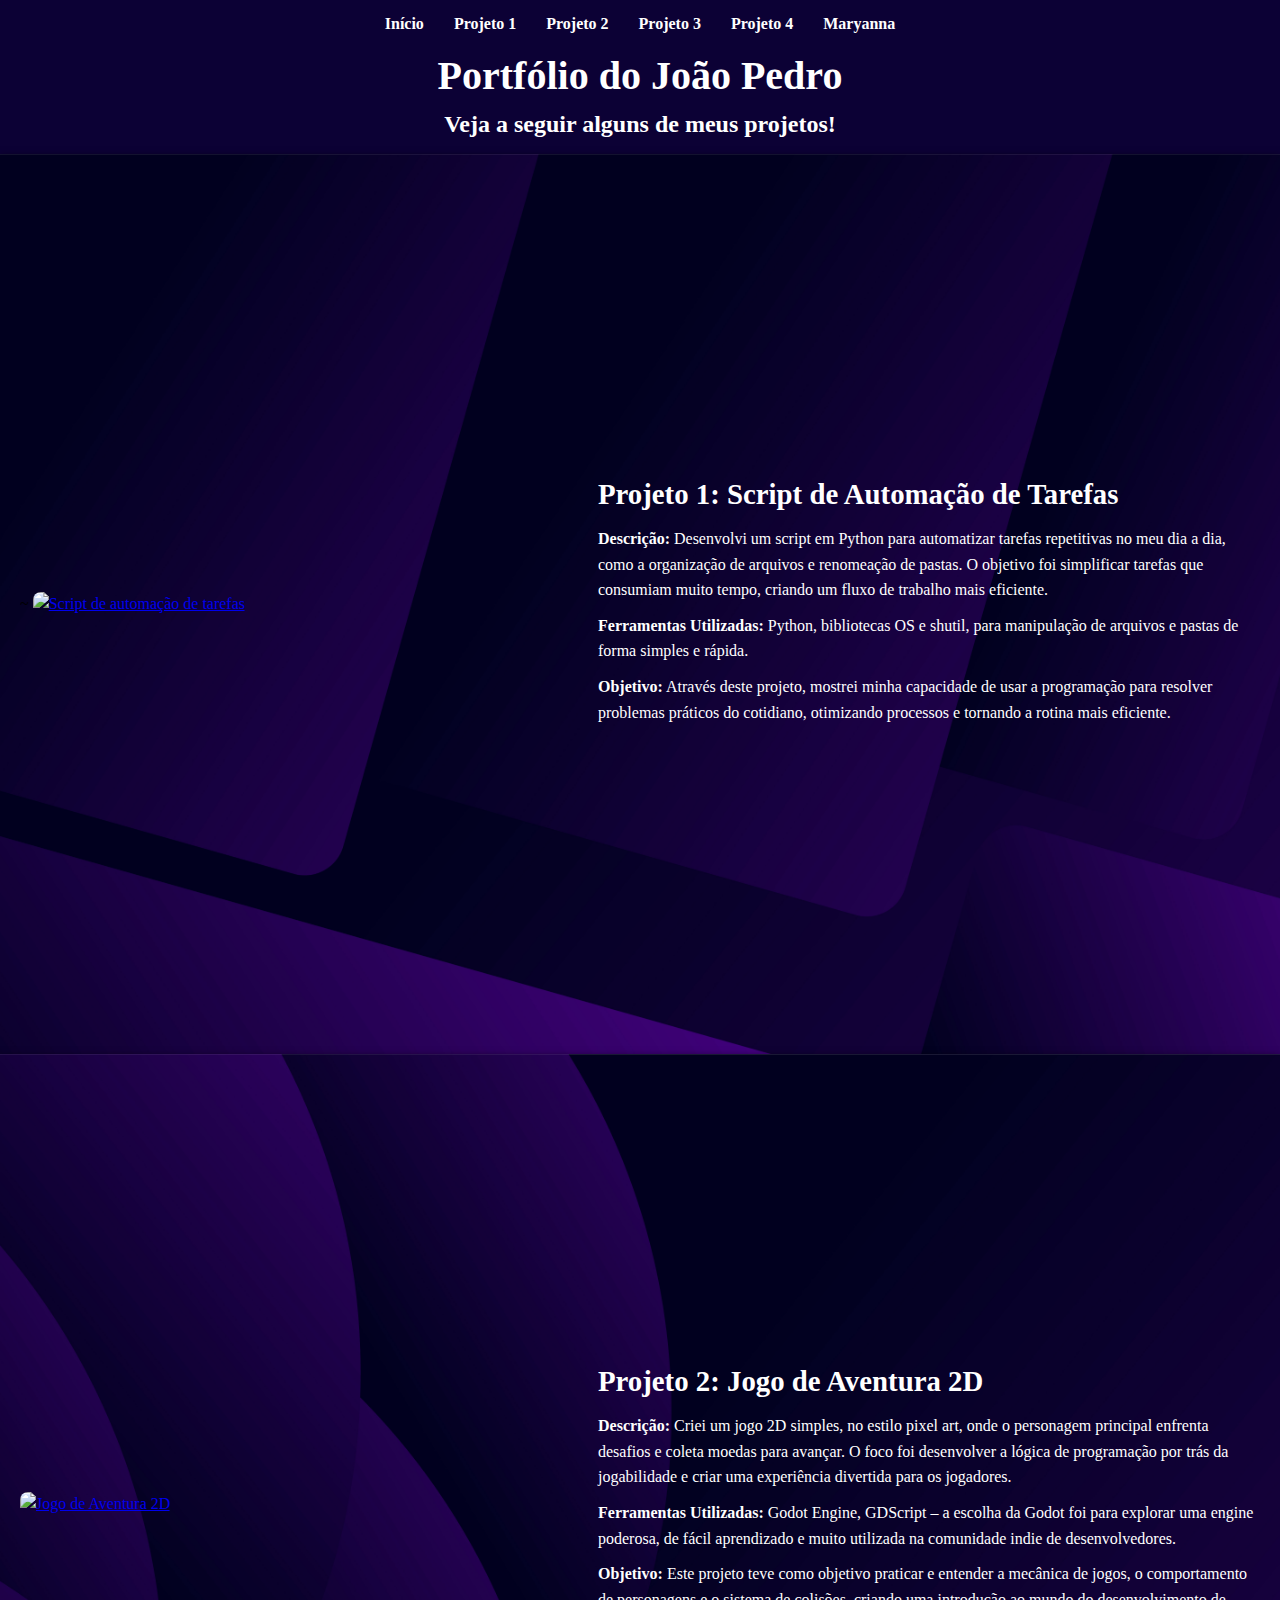
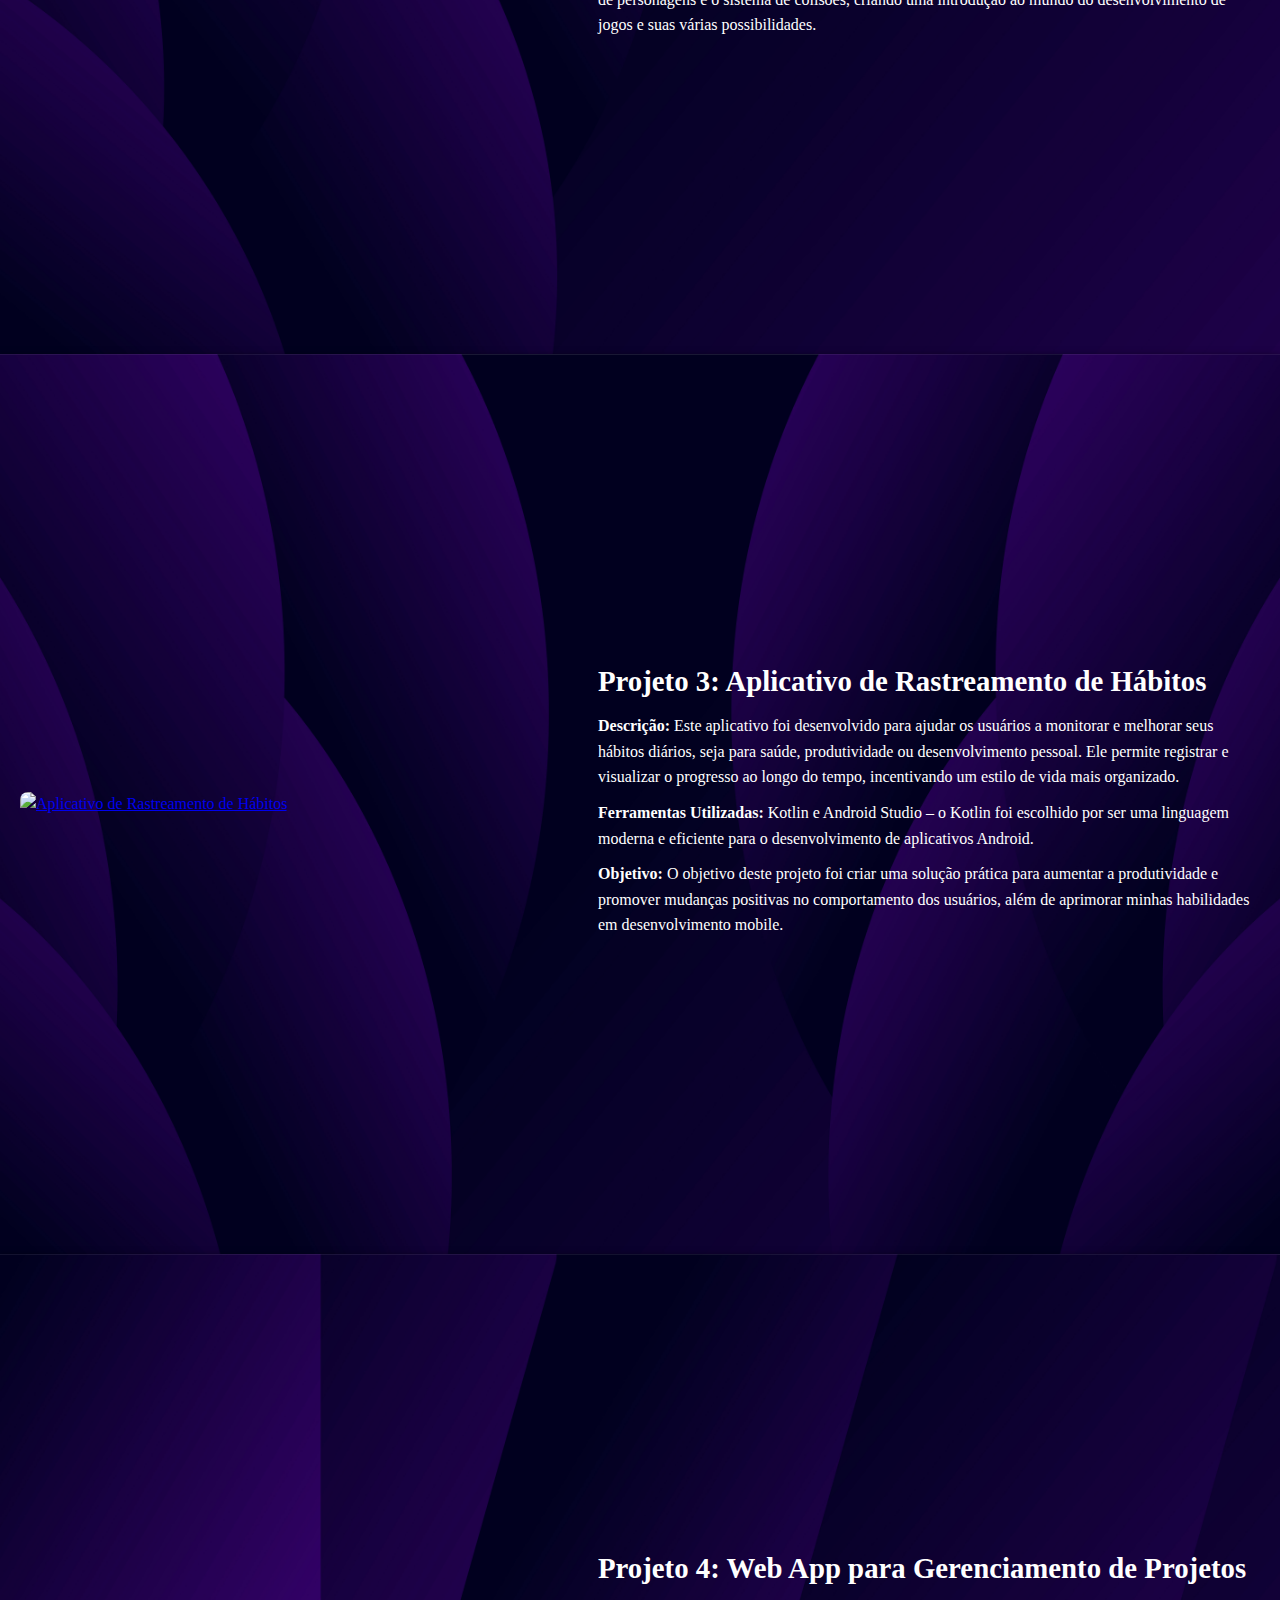
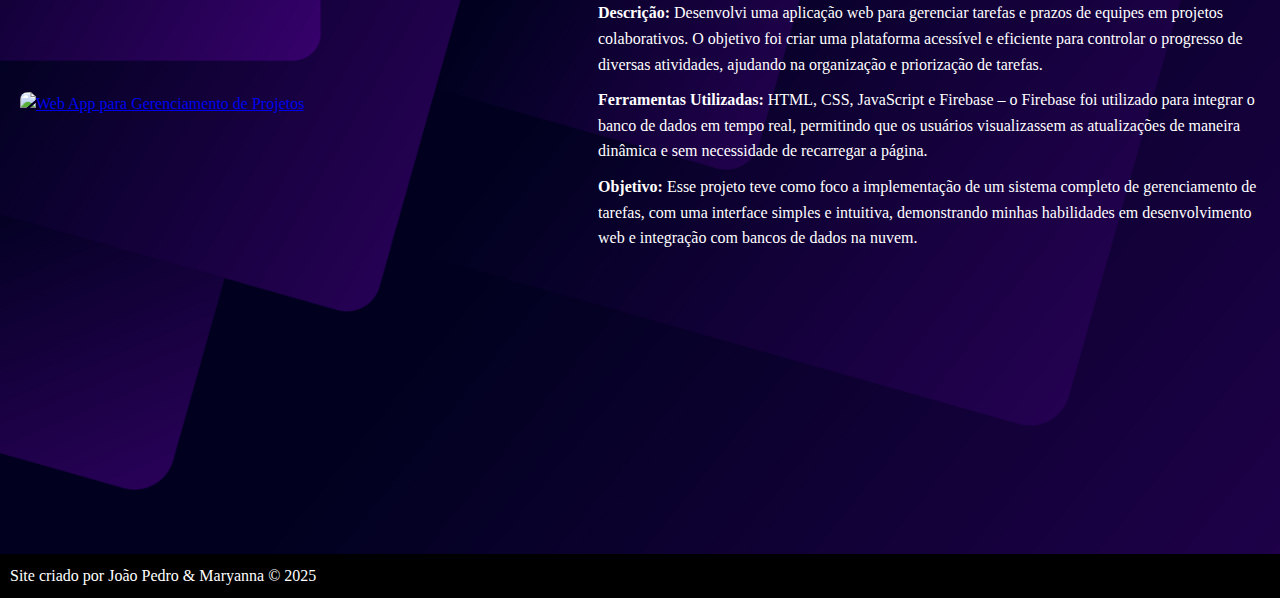
==== joao-pedro-portfolio.html @ d6f364d7 "Add files via upload" ====
<!DOCTYPE html>
<html lang="pt-BR">
<head>
    <meta charset="UTF-8">
    <meta name="viewport" content="width=device-width, initial-scale=1.0">
    <meta name="description" content="Portfólio do João Pedro.">
    <title>João Pedro - Portfólio</title>
    <link rel="stylesheet" href="styles.css">
    <link rel="stylesheet" href="imagens/">
</head>
<body class="jp">
    <header>
        <nav>
            <ul>
                <li><a href="index.html">Início</a></li> 
                <li><a href="#section1">Projeto 1</a></li>
                <li><a href="#section2">Projeto 2</a></li>
                <li><a href="#section3">Projeto 3</a></li>
                <li><a href="#section4">Projeto 4</a></li>
                <li><a href="maryanna-portfolio.html">Maryanna</a></li>
            </ul>
        </nav>
        <h1>Portfólio do João Pedro</h1>
        <h2>Veja a seguir alguns de meus projetos!</h2>
    </header>

    <main> 
        <section id="section1" class="section section1">
            <div class="image-container">~
                <a href="script.png" target="_blank">
                <img src="script.png" alt="Script de automação de tarefas">
            </a>
            </div>
            <div class="portfolio-info">
                <h3>Projeto 1: Script de Automação de Tarefas</h3>
                <p><strong>Descrição:</strong> Desenvolvi um script em Python para automatizar tarefas repetitivas no meu dia a dia, como a organização de arquivos e renomeação de pastas. O objetivo foi simplificar tarefas que consumiam muito tempo, criando um fluxo de trabalho mais eficiente.</p>
                <p><strong>Ferramentas Utilizadas:</strong> Python, bibliotecas OS e shutil, para manipulação de arquivos e pastas de forma simples e rápida.</p>
                <p><strong>Objetivo:</strong> Através deste projeto, mostrei minha capacidade de usar a programação para resolver problemas práticos do cotidiano, otimizando processos e tornando a rotina mais eficiente.</p>
            </div>
        </section>
    
        <section id="section2" class="section section2">
            <div class="image-container">
                <a href="jogos.jpg" target="_blank">
                <img src="jogos.jpg" alt="Jogo de Aventura 2D">
            </a>
            </div>
            <div class="portfolio-info">
                <h3>Projeto 2: Jogo de Aventura 2D</h3>
                <p><strong>Descrição:</strong> Criei um jogo 2D simples, no estilo pixel art, onde o personagem principal enfrenta desafios e coleta moedas para avançar. O foco foi desenvolver a lógica de programação por trás da jogabilidade e criar uma experiência divertida para os jogadores.</p>
                <p><strong>Ferramentas Utilizadas:</strong> Godot Engine, GDScript – a escolha da Godot foi para explorar uma engine poderosa, de fácil aprendizado e muito utilizada na comunidade indie de desenvolvedores.</p>
                <p><strong>Objetivo:</strong> Este projeto teve como objetivo praticar e entender a mecânica de jogos, o comportamento de personagens e o sistema de colisões, criando uma introdução ao mundo do desenvolvimento de jogos e suas várias possibilidades.</p>
            </div>
        </section>
    
        <section id="section3" class="section section3">
            <div class="image-container">
                <a href="app.png" target="_blank">
                <img src="app.png" alt="Aplicativo de Rastreamento de Hábitos">
            </a>
            </div>
            <div class="portfolio-info">
                <h3>Projeto 3: Aplicativo de Rastreamento de Hábitos</h3>
                <p><strong>Descrição:</strong> Este aplicativo foi desenvolvido para ajudar os usuários a monitorar e melhorar seus hábitos diários, seja para saúde, produtividade ou desenvolvimento pessoal. Ele permite registrar e visualizar o progresso ao longo do tempo, incentivando um estilo de vida mais organizado.</p>
                <p><strong>Ferramentas Utilizadas:</strong> Kotlin e Android Studio – o Kotlin foi escolhido por ser uma linguagem moderna e eficiente para o desenvolvimento de aplicativos Android.</p>
                <p><strong>Objetivo:</strong> O objetivo deste projeto foi criar uma solução prática para aumentar a produtividade e promover mudanças positivas no comportamento dos usuários, além de aprimorar minhas habilidades em desenvolvimento mobile.</p>
            </div>
        </section>
    
        <section id="section4" class="section section4">
            <div class="image-container">
                <a href="webapp.png" target="_blank">
                <img src="webapp.png" alt="Web App para Gerenciamento de Projetos">
            </a>
            </div>
            <div class="portfolio-info">
                <h3>Projeto 4: Web App para Gerenciamento de Projetos</h3>
                <p><strong>Descrição:</strong> Desenvolvi uma aplicação web para gerenciar tarefas e prazos de equipes em projetos colaborativos. O objetivo foi criar uma plataforma acessível e eficiente para controlar o progresso de diversas atividades, ajudando na organização e priorização de tarefas.</p>
                <p><strong>Ferramentas Utilizadas:</strong> HTML, CSS, JavaScript e Firebase – o Firebase foi utilizado para integrar o banco de dados em tempo real, permitindo que os usuários visualizassem as atualizações de maneira dinâmica e sem necessidade de recarregar a página.</p>
                <p><strong>Objetivo:</strong> Esse projeto teve como foco a implementação de um sistema completo de gerenciamento de tarefas, com uma interface simples e intuitiva, demonstrando minhas habilidades em desenvolvimento web e integração com bancos de dados na nuvem.</p>
            </div>
        </section>
    </main>
    

    <footer>
        <p>Site criado por João Pedro & Maryanna © 2025</p>
    </footer>
</body>
</html>
---- styles.css ----
* {
    margin: 0;
    padding: 0;
    box-sizing: border-box;
}

body {
    font-family: 'Times New Roman', Times, serif;
    background-image: url(port.jpg);
    background-size: cover;
    background-position: center;
    color: #000000;
    line-height: 1.5;
    min-height: 100vh;
    scroll-behavior: smooth;
}

header {
    color: rgb(255, 255, 255);
    width: 100%;
    padding: 2px 4%;
    text-align: center;
    top: 0;
    Left: 0;
}

nav ul {
    list-style-type: none;
    display: flex;
    justify-content: center;
    padding: 10px;
}

nav ul li {
    margin: 0 15px;
}

nav ul li a {
    color: white;
    text-decoration: none;
    font-weight: bold;
}

h1, h2, h3 {
    color: white;
}

h1 {
    font-size: 2.5rem;
}

h2 {
    text-align: center;
    margin-bottom: 10px;
}

h3 {
    margin-bottom: 5px;
}

.section {
    display: flex;
    justify-content: space-between;
    align-items: center;
    flex-wrap: wrap;
    height: 100vh; 
    padding: 20px;
    background-size: cover;
    background-position: center;
}

.section1 {
    background-image: url(p6.jpg);
    box-shadow: 0 4px 8px rgb(0, 0, 0);
}

.section2 {
    background-image: url(p7.jpg);
    box-shadow: 0 4px 8px rgb(0, 0, 0);
}

.section3 {
    background-image: url(p8.jpg);
    box-shadow: 0 4px 8px rgb(0, 0, 0);
}

.section4 {
    background-image: url(p5.jpg);
    box-shadow: 0 4px 8px rgb(0, 0, 0);
}

.section8 {
    background-image: url(p2.jpg);
    box-shadow: 0 4px 8px rgb(0, 0, 0);
}

.section7 {
    background-image: url(p3.jpg);
    box-shadow: 0 4px 8px rgb(0, 0, 0);
}

.section6 {
    background-image:url(p4.jpg);
    box-shadow: 0 4px 8px rgb(0, 0, 0);
}

.section5 {
    background-image:url(p1.jpg);
    box-shadow: 0 4px 8px rgb(0, 0, 0);
}

.section9 {
    background-image: url(p1.jpg);
    box-shadow: 0 4px 8px rgb(0, 0, 0);
}

.image-container {
    width: 40%;
    height: auto;
}

.image-container img {
    width: 100%;
    height: auto;
    border-radius: 8px;
}

.portfolio-info {
    width: 55%;
    color: rgb(255, 255, 255);
    text-align: left;
    padding-left: 20px;
}

.portfolio-info h3 {
    font-size: 1.8rem;
    margin-bottom: 10px;
}

.portfolio-info p {
    font-size: 1rem;
    margin-bottom: 10px;
    line-height: 1.6;
}

footer {
    background: rgb(0, 0, 0);
    color: rgb(255, 255, 255);
    text-align: left;
    padding: 10px;
    width: 100%;
}
.port header {
    color: rgb(255, 255, 255);
    width: 100%;
    padding: 2px 4%;
    text-align: center;
    top: 0;
    Left: 0;
}
.jp header {
    background: #0c0135;
    color: rgb(255, 255, 255);
    width: 100%;
    padding: 2px 4%;
    text-align: center;
    top: 0;
    Left: 0;
}
.mr header {
    background: #25010aef;
    color: rgb(255, 255, 255);
    width: 100%;
    padding: 2px 4%;
    text-align: center;
    top: 0;
    Left: 0;
}

#escolha-portfolio {
    display: flex;
    flex-direction: column;
    justify-content: space-between; 
    align-items: center; 
    padding: 20px;
}

.opcao {
    text-align: center;
    width: 25%; 
    margin-bottom: 20px;
    margin-left: auto; 
    margin-right: 140px; 
}

.botao-imagem {
    display: block;
    width: 100%;
    height: auto;
    border-radius: 15px;
    overflow: hidden;
    box-shadow: 0 4px 8px rgb(0, 0, 0);
}

.botao-imagem img {
    width: 100%;
    height: auto;
    border-radius: 15px;
    object-fit: cover;
}

.perfil-container {
    display: flex;
    justify-content: space-around;
    align-items: center;
    flex-wrap: wrap;
    padding: 20px;
}

.perfil {
    color: antiquewhite;
    text-align: center;
    width: 40%;
    min-height: 600px;
    background-image: url(perfil.jfif);
    padding: 20px;
    border-radius: 10px;
    box-shadow: 0 4px 8px rgb(0, 0, 0);
}

.perfil img {
    width: 320px;
    height: 214px;
    margin-bottom: 10px;
}

.perfil p {
    text-align: justify;
    width: 90%;
    padding-left: 60px;
}

.habilidades {
    display: flex;
    justify-content: center;
    gap: 100px;
    margin-top: 10px;
}

.habilidade {
    background: aliceblue;
    padding: 5px 10px;
    border-radius: 5px;
    color: rgb(131, 21, 21);
    font-weight: bold;
}
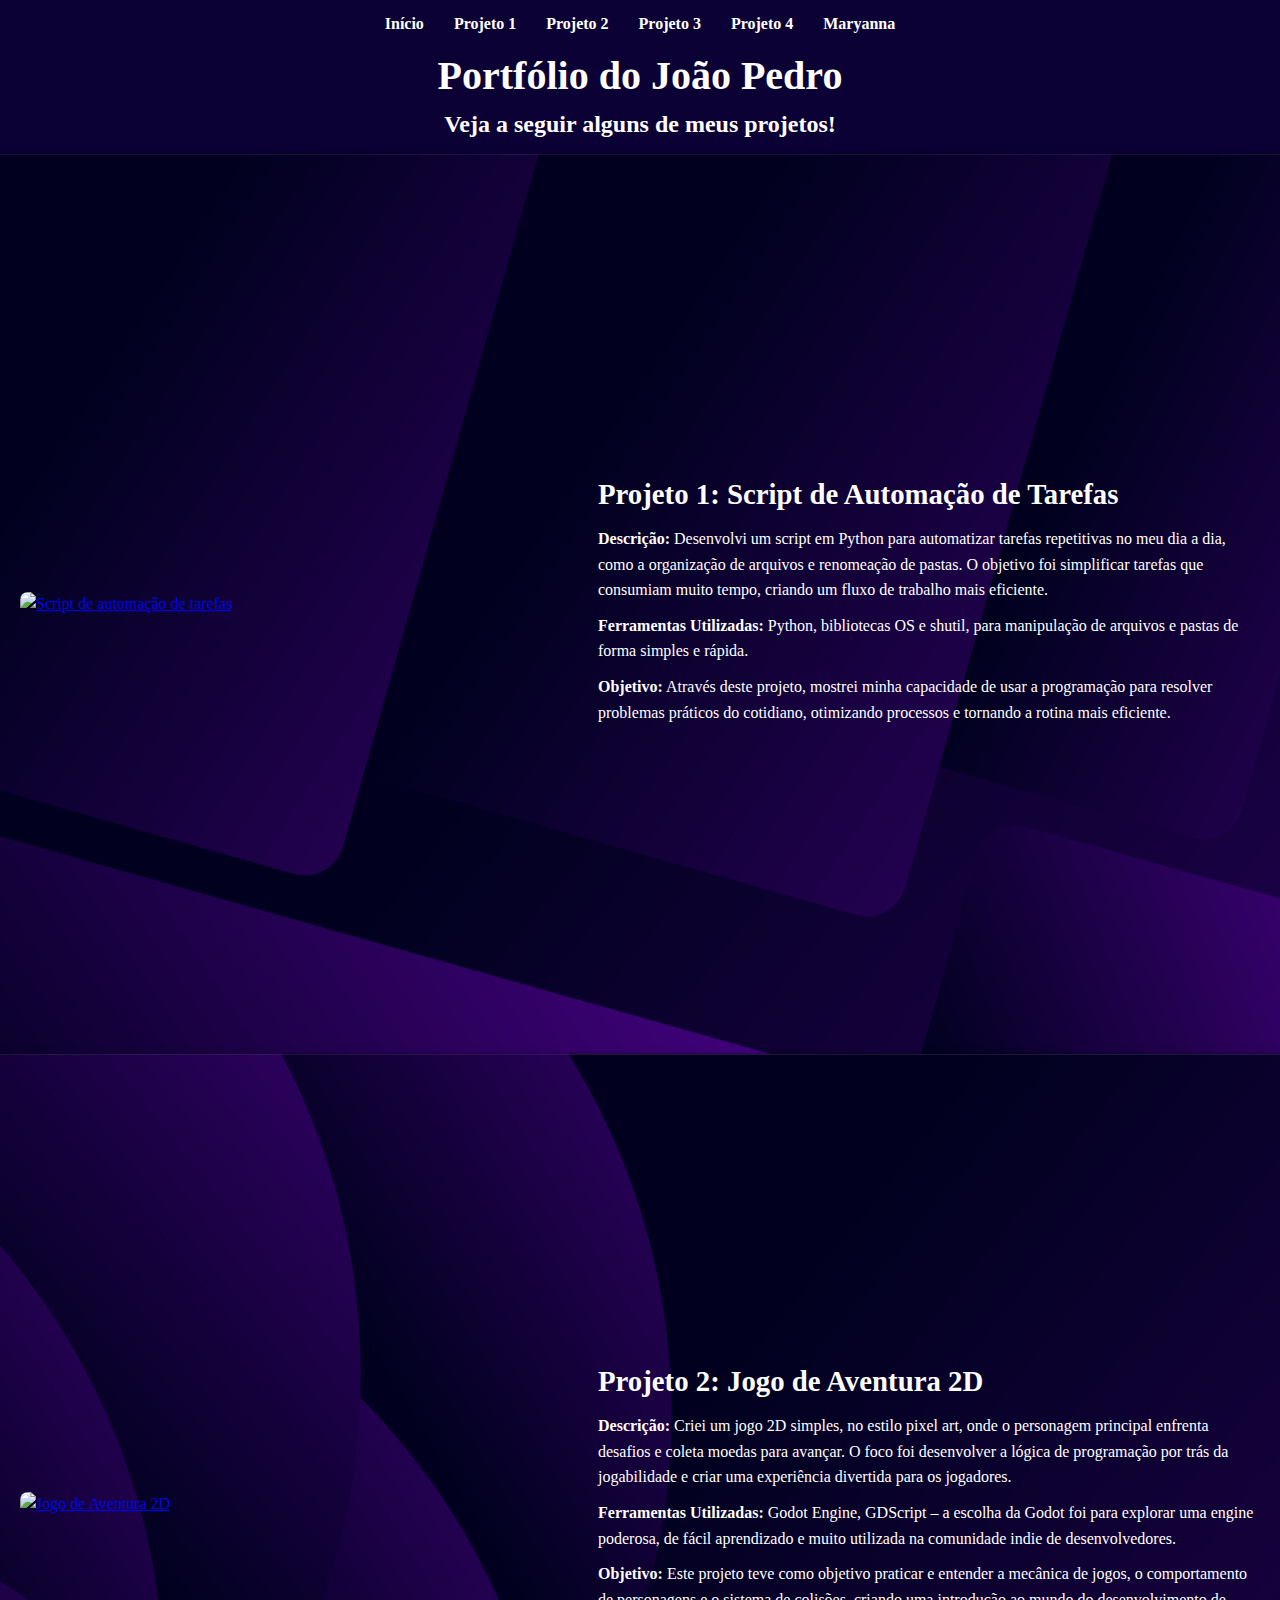
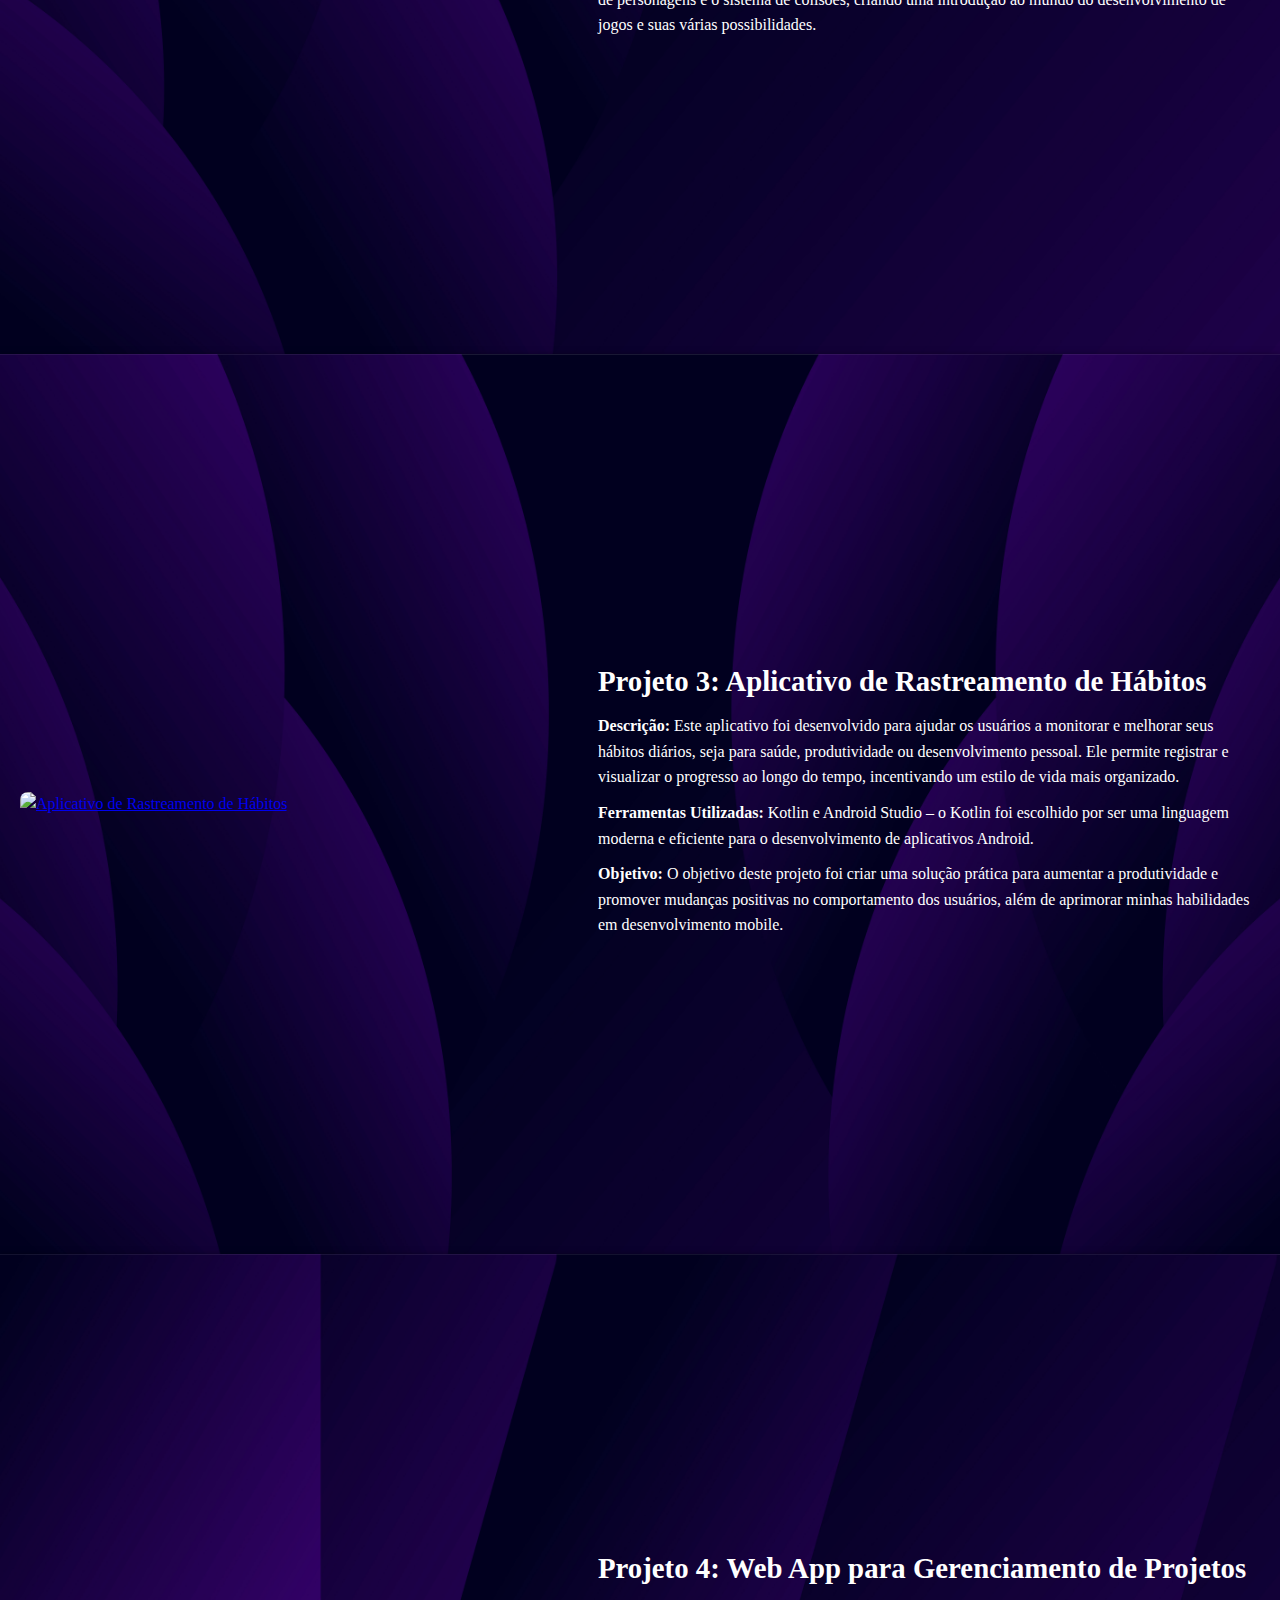
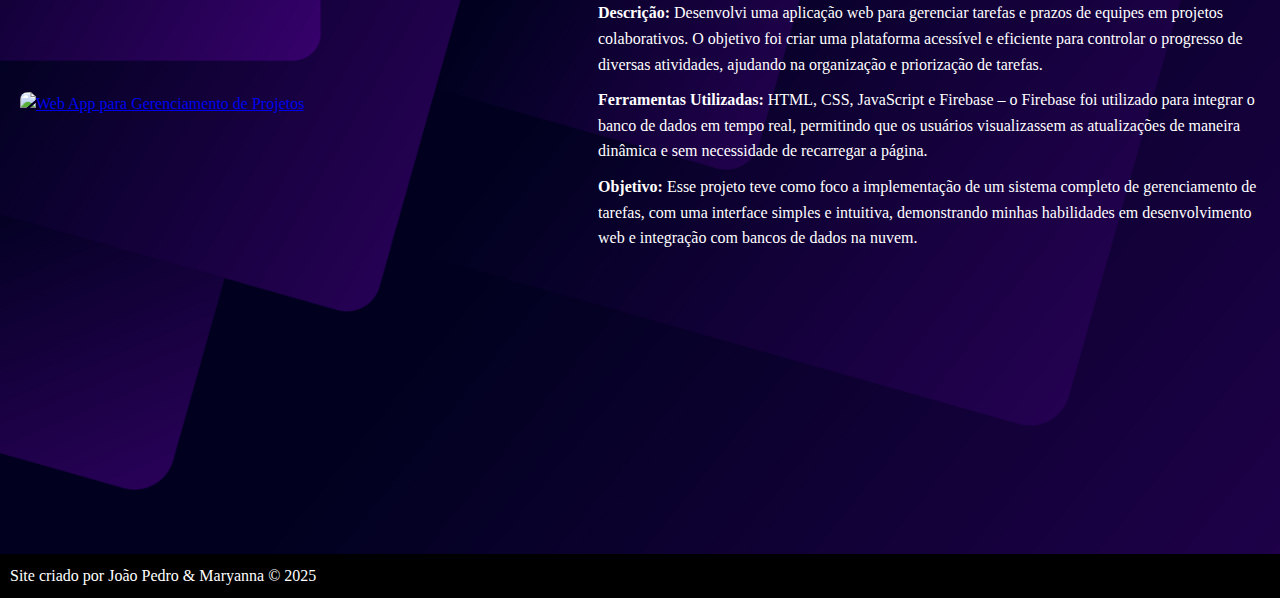
==== commit 068b121f: "joao-pedro-portfolio.html" ====
--- a/joao-pedro-portfolio.html
+++ b/joao-pedro-portfolio.html
@@ -26,7 +26,7 @@
 
     <main> 
         <section id="section1" class="section section1">
-            <div class="image-container">~
+            <div class="image-container">
                 <a href="script.png" target="_blank">
                 <img src="script.png" alt="Script de automação de tarefas">
             </a>
